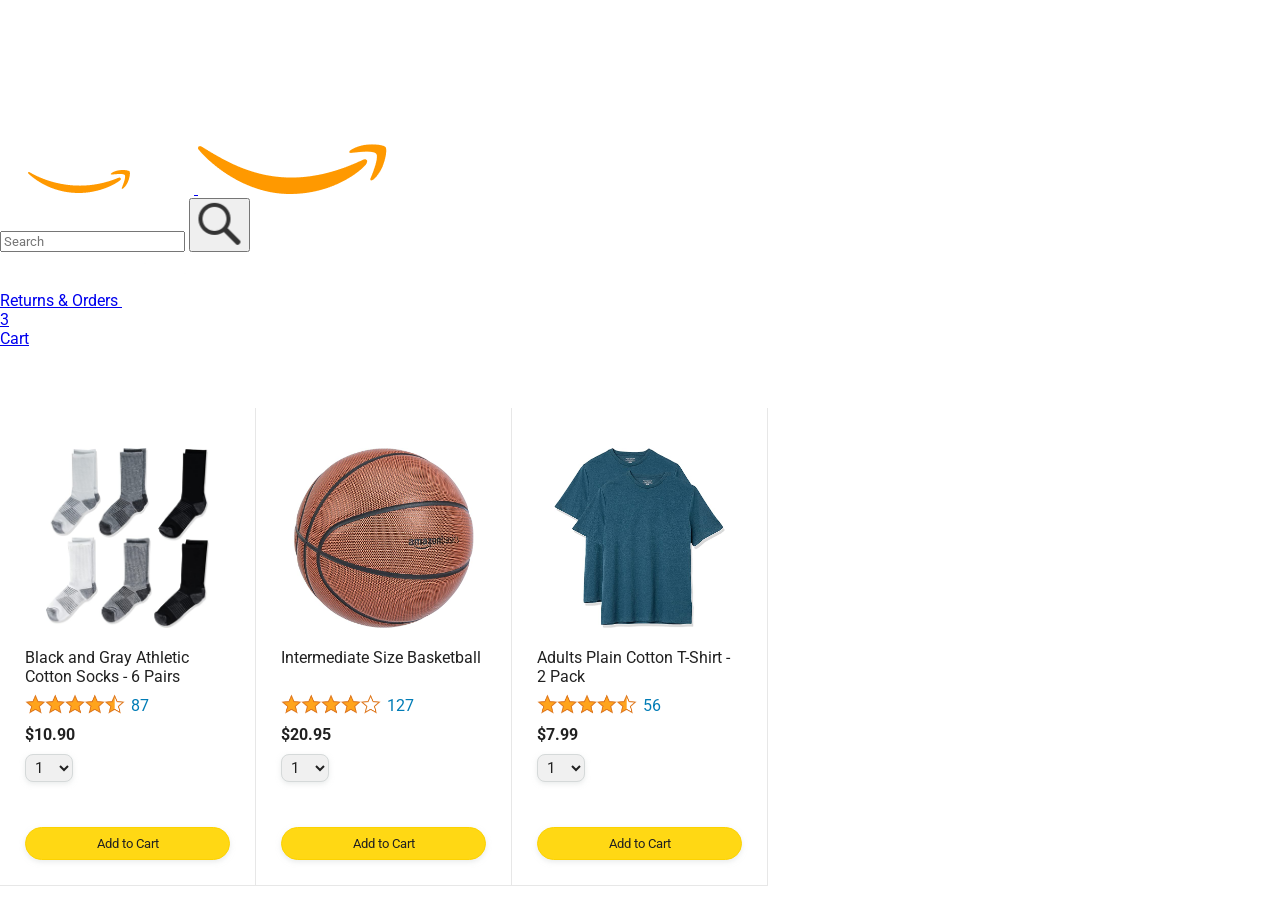
==== amazon.html @ 9c946766 "initializing" ====
<!DOCTYPE html>
<html>
  <head>
    <title>Amazon Project</title>

    <!-- This code is needed for responsive design to work.
      (Responsive design = make the website look good on
      smaller screen sizes like a phone or a tablet). -->
    <meta name="viewport" content="width=device-width, initial-scale=1">

    <!-- Load a font called Roboto from Google Fonts. -->
    <link rel="preconnect" href="https://fonts.googleapis.com">
    <link rel="preconnect" href="https://fonts.gstatic.com" crossorigin>
    <link href="https://fonts.googleapis.com/css2?family=Roboto:wght@400;500;700&display=swap" rel="stylesheet">

    <!-- Here are the CSS files for this page. -->
    <link rel="stylesheet" href="styles/shared/general.css">
    <link rel="stylesheet" href="styles/shared/amazon-header.css">
    <link rel="stylesheet" href="styles/pages/amazon.css">
  </head>
  <body>
    <div class="amazon-header">
      <div class="amazon-header-left-section">
        <a href="amazon.html" class="header-link">
          <img class="amazon-logo"
            src="images/amazon-logo-white.png">
          <img class="amazon-mobile-logo"
            src="images/amazon-mobile-logo-white.png">
        </a>
      </div>

      <div class="amazon-header-middle-section">
        <input class="search-bar" type="text" placeholder="Search">

        <button class="search-button">
          <img class="search-icon" src="images/icons/search-icon.png">
        </button>
      </div>

      <div class="amazon-header-right-section">
        <a class="orders-link header-link" href="orders.html">
          <span class="returns-text">Returns</span>
          <span class="orders-text">& Orders</span>
        </a>

        <a class="cart-link header-link" href="checkout.html">
          <img class="cart-icon" src="images/icons/cart-icon.png">
          <div class="cart-quantity">3</div>
          <div class="cart-text">Cart</div>
        </a>
      </div>
    </div>
    
    <div class="main">
      <div class="products-grid">
        <div class="product-container">
          <div class="product-image-container">
            <img class="product-image"
              src="images/products/athletic-cotton-socks-6-pairs.jpg">
          </div>

          <div class="product-name limit-text-to-2-lines">
            Black and Gray Athletic Cotton Socks - 6 Pairs
          </div>

          <div class="product-rating-container">
            <img class="product-rating-stars"
              src="images/ratings/rating-45.png">
            <div class="product-rating-count link-primary">
              87
            </div>
          </div>

          <div class="product-price">
            $10.90
          </div>

          <div class="product-quantity-container">
            <select>
              <option selected value="1">1</option>
              <option value="2">2</option>
              <option value="3">3</option>
              <option value="4">4</option>
              <option value="5">5</option>
              <option value="6">6</option>
              <option value="7">7</option>
              <option value="8">8</option>
              <option value="9">9</option>
              <option value="10">10</option>
            </select>
          </div>

          <div class="product-spacer"></div>

          <div class="added-to-cart">
            <img src="images/icons/checkmark.png">
            Added
          </div>

          <button class="add-to-cart-button button-primary">
            Add to Cart
          </button>
        </div>

        <div class="product-container">
          <div class="product-image-container">
            <img class="product-image"
              src="images/products/intermediate-composite-basketball.jpg">
          </div>

          <div class="product-name limit-text-to-2-lines">
            Intermediate Size Basketball
          </div>

          <div class="product-rating-container">
            <img class="product-rating-stars"
              src="images/ratings/rating-40.png">
            <div class="product-rating-count link-primary">
              127
            </div>
          </div>

          <div class="product-price">
            $20.95
          </div>

          <div class="product-quantity-container">
            <select>
              <option selected value="1">1</option>
              <option value="2">2</option>
              <option value="3">3</option>
              <option value="4">4</option>
              <option value="5">5</option>
              <option value="6">6</option>
              <option value="7">7</option>
              <option value="8">8</option>
              <option value="9">9</option>
              <option value="10">10</option>
            </select>
          </div>

          <div class="product-spacer"></div>

          <div class="added-to-cart">
            <img src="images/icons/checkmark.png">
            Added
          </div>

          <button class="add-to-cart-button button-primary">
            Add to Cart
          </button>
        </div>

        <div class="product-container">
          <div class="product-image-container">
            <img class="product-image"
              src="images/products/adults-plain-cotton-tshirt-2-pack-teal.jpg">
          </div>

          <div class="product-name limit-text-to-2-lines">
            Adults Plain Cotton T-Shirt - 2 Pack
          </div>

          <div class="product-rating-container">
            <img class="product-rating-stars"
              src="images/ratings/rating-45.png">
            <div class="product-rating-count link-primary">
              56
            </div>
          </div>

          <div class="product-price">
            $7.99
          </div>

          <div class="product-quantity-container">
            <select>
              <option selected value="1">1</option>
              <option value="2">2</option>
              <option value="3">3</option>
              <option value="4">4</option>
              <option value="5">5</option>
              <option value="6">6</option>
              <option value="7">7</option>
              <option value="8">8</option>
              <option value="9">9</option>
              <option value="10">10</option>
            </select>
          </div>

          <div class="product-spacer"></div>

          <div class="added-to-cart">
            <img src="images/icons/checkmark.png">
            Added
          </div>

          <button class="add-to-cart-button button-primary">
            Add to Cart
          </button>
        </div>
      </div>
    </div>
  </body>
</html>
---- styles/shared/general.css ----
body {
  font-family: Roboto, Arial;
  color: rgb(33, 33, 33);
  /* The <body> element has a default margin of 8px
     on all sides. This removes the default margins. */
  margin: 0;
}

/* <p> elements have a default margin on the top
   and bottom. This removes the default margins. */
p {
  margin: 0;
}

button {
  cursor: pointer;
}

select {
  cursor: pointer;
}

input, select, button {
  font-family: Roboto, Arial;
}

.button-primary {
  color: rgb(33, 33, 33);
  background-color: rgb(255, 216, 20);
  border: 1px solid rgb(252, 210, 0);
  border-radius: 8px;
  cursor: pointer;
  box-shadow: 0 2px 5px rgba(213, 217, 217, 0.5);
}

.button-primary:hover {
  background-color: rgb(247, 202, 0);
  border: 1px solid rgb(242, 194, 0);
}

.button-primary:active {
  background: rgb(255, 216, 20);
  border-color: rgb(252, 210, 0);
  box-shadow: none;
}

.button-secondary {
  color: rgb(33, 33, 33);
  background: white;
  border: 1px solid rgb(213, 217, 217);
  border-radius: 8px;
  cursor: pointer;
  box-shadow: 0 2px 5px rgba(213, 217, 217, 0.5);
}

.button-secondary:hover {
  background-color: rgb(247, 250, 250);
}

.button-secondary:active {
  background-color: rgb(237, 253, 255);
  box-shadow: none;
}

/* These styles will limit text to 2 lines. Anything
   beyond 2 lines will be replaced with "..."
   You can find this code by using an A.I. tool or by
   searching in Google.
   https://css-tricks.com/almanac/properties/l/line-clamp/ */
.limit-text-to-2-lines {
  display: -webkit-box;
  -webkit-line-clamp: 2;
  -webkit-box-orient: vertical;
  overflow: hidden;
}

.link-primary {
  color: rgb(1, 124, 182);
  cursor: pointer;
}

.link-primary:hover {
  color: rgb(196, 80, 0);
}

/* Styles for dropdown selectors. */
select {
  color: rgb(33, 33, 33);
  background-color: rgb(240, 240, 240);
  border: 1px solid rgb(213, 217, 217);
  border-radius: 8px;
  padding: 3px 5px;
  font-size: 15px;
  cursor: pointer;
  box-shadow: 0 2px 5px rgba(213, 217, 217, 0.5);
}

select:focus,
input:focus {
  outline: 2px solid rgb(255, 153, 0);
}
---- styles/pages/amazon.css ----
.main {
  margin-top: 60px;
}

.products-grid {
  display: grid;

  /* - In CSS Grid, 1fr means a column will take up the
       remaining space in the grid.
     - If we write 1fr 1fr ... 1fr; 8 times, this will
       divide the grid into 8 columns, each taking up an
       equal amount of the space.
     - repeat(8, 1fr); is a shortcut for repeating "1fr"
       8 times (instead of typing out "1fr" 8 times).
       repeat(...) is a special property that works with
       display: grid; */
  grid-template-columns: repeat(8, 1fr);
}

/* @media is used to create responsive design (making the
   website look good on any screen size). This @media
   means when the screen width is 2000px or less, we
   will divide the grid into 7 columns instead of 8. */
@media (max-width: 2000px) {
  .products-grid {
    grid-template-columns: repeat(7, 1fr);
  }
}

/* This @media means when the screen width is 1600px or
   less, we will divide the grid into 6 columns. */
@media (max-width: 1600px) {
  .products-grid {
    grid-template-columns: repeat(6, 1fr);
  }
}

@media (max-width: 1300px) {
  .products-grid {
    grid-template-columns: repeat(5, 1fr);
  }
}

@media (max-width: 1000px) {
  .products-grid {
    grid-template-columns: repeat(4, 1fr);
  }
}

@media (max-width: 800px) {
  .products-grid {
    grid-template-columns: repeat(3, 1fr);
  }
}

@media (max-width: 575px) {
  .products-grid {
    grid-template-columns: repeat(2, 1fr);
  }
}

@media (max-width: 450px) {
  .products-grid {
    grid-template-columns: 1fr;
  }
}

.product-container {
  padding-top: 40px;
  padding-bottom: 25px;
  padding-left: 25px;
  padding-right: 25px;

  border-right: 1px solid rgb(231, 231, 231);
  border-bottom: 1px solid rgb(231, 231, 231);

  display: flex;
  flex-direction: column;
}

.product-image-container {
  display: flex;
  justify-content: center;
  align-items: center;

  height: 180px;
  margin-bottom: 20px;
}

.product-image {
  /* Images will overflow their container by default. To
    prevent this, we set max-width and max-height to 100%
    so they stay inside their container. */
  max-width: 100%;
  max-height: 100%;
}

.product-name {
  height: 40px;
  margin-bottom: 5px;
}

.product-rating-container {
  display: flex;
  align-items: center;
  margin-bottom: 10px;
}

.product-rating-stars {
  width: 100px;
  margin-right: 6px;
}

.product-rating-count {
  color: rgb(1, 124, 182);
  cursor: pointer;
  margin-top: 3px;
}

.product-price {
  font-weight: 700;
  margin-bottom: 10px;
}

.product-quantity-container {
  margin-bottom: 17px;
}

.product-spacer {
  flex: 1;
}

.added-to-cart {
  color: rgb(6, 125, 98);
  font-size: 16px;

  display: flex;
  align-items: center;
  margin-bottom: 8px;

  /* At first, the "Added to cart" message will
     be invisible. Use JavaScript to change the
     opacity and make it visible. */
  opacity: 0;
}

.added-to-cart img {
  height: 20px;
  margin-right: 5px;
}

.add-to-cart-button {
  width: 100%;
  padding: 8px;
  border-radius: 50px;
}
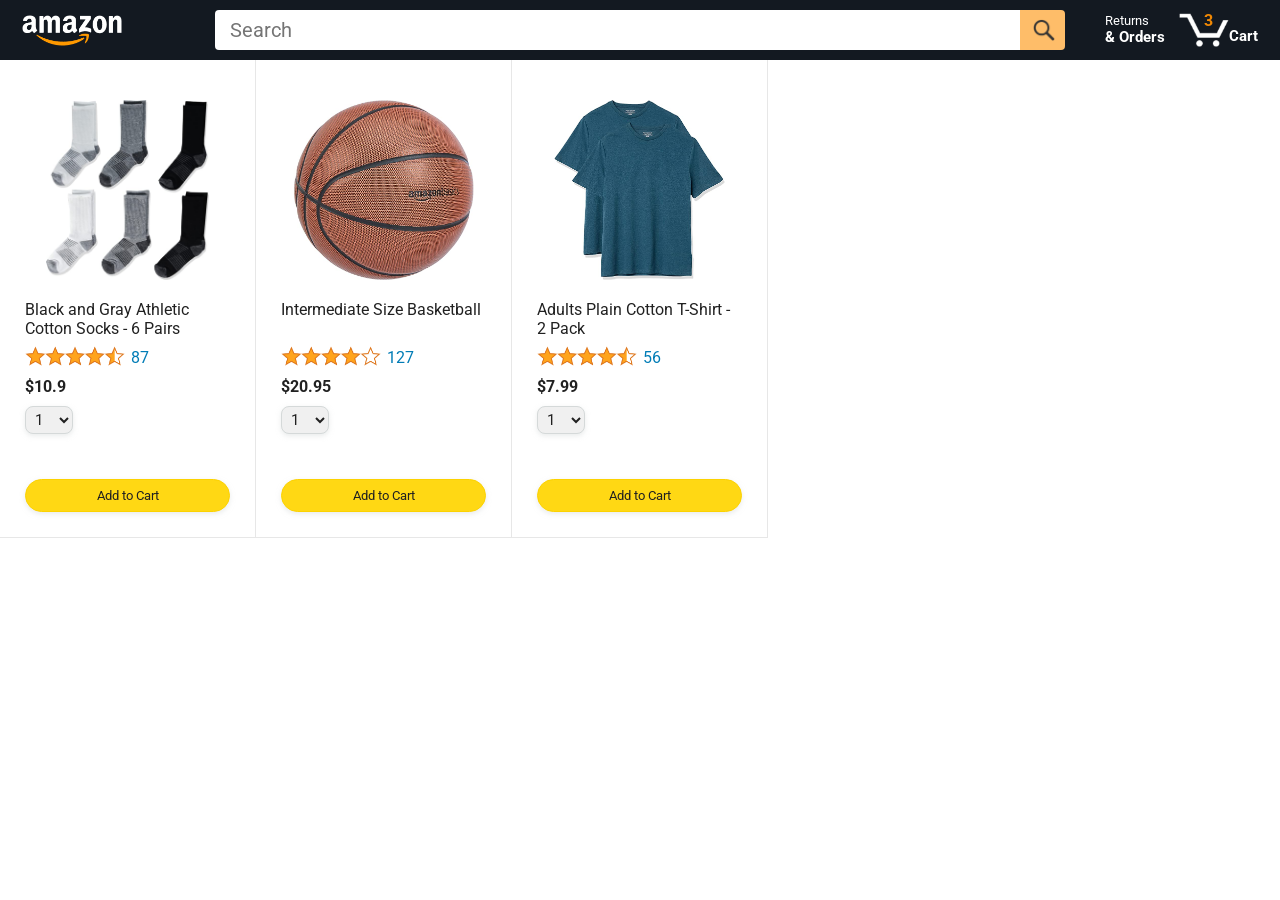
==== commit fe94aed2: "generated html content in js" ====
--- a/amazon.html
+++ b/amazon.html
@@ -52,154 +52,11 @@
     </div>
     
     <div class="main">
-      <div class="products-grid">
-        <div class="product-container">
-          <div class="product-image-container">
-            <img class="product-image"
-              src="images/products/athletic-cotton-socks-6-pairs.jpg">
-          </div>
-
-          <div class="product-name limit-text-to-2-lines">
-            Black and Gray Athletic Cotton Socks - 6 Pairs
-          </div>
-
-          <div class="product-rating-container">
-            <img class="product-rating-stars"
-              src="images/ratings/rating-45.png">
-            <div class="product-rating-count link-primary">
-              87
-            </div>
-          </div>
-
-          <div class="product-price">
-            $10.90
-          </div>
-
-          <div class="product-quantity-container">
-            <select>
-              <option selected value="1">1</option>
-              <option value="2">2</option>
-              <option value="3">3</option>
-              <option value="4">4</option>
-              <option value="5">5</option>
-              <option value="6">6</option>
-              <option value="7">7</option>
-              <option value="8">8</option>
-              <option value="9">9</option>
-              <option value="10">10</option>
-            </select>
-          </div>
-
-          <div class="product-spacer"></div>
-
-          <div class="added-to-cart">
-            <img src="images/icons/checkmark.png">
-            Added
-          </div>
-
-          <button class="add-to-cart-button button-primary">
-            Add to Cart
-          </button>
-        </div>
-
-        <div class="product-container">
-          <div class="product-image-container">
-            <img class="product-image"
-              src="images/products/intermediate-composite-basketball.jpg">
-          </div>
-
-          <div class="product-name limit-text-to-2-lines">
-            Intermediate Size Basketball
-          </div>
-
-          <div class="product-rating-container">
-            <img class="product-rating-stars"
-              src="images/ratings/rating-40.png">
-            <div class="product-rating-count link-primary">
-              127
-            </div>
-          </div>
-
-          <div class="product-price">
-            $20.95
-          </div>
-
-          <div class="product-quantity-container">
-            <select>
-              <option selected value="1">1</option>
-              <option value="2">2</option>
-              <option value="3">3</option>
-              <option value="4">4</option>
-              <option value="5">5</option>
-              <option value="6">6</option>
-              <option value="7">7</option>
-              <option value="8">8</option>
-              <option value="9">9</option>
-              <option value="10">10</option>
-            </select>
-          </div>
-
-          <div class="product-spacer"></div>
-
-          <div class="added-to-cart">
-            <img src="images/icons/checkmark.png">
-            Added
-          </div>
-
-          <button class="add-to-cart-button button-primary">
-            Add to Cart
-          </button>
-        </div>
-
-        <div class="product-container">
-          <div class="product-image-container">
-            <img class="product-image"
-              src="images/products/adults-plain-cotton-tshirt-2-pack-teal.jpg">
-          </div>
-
-          <div class="product-name limit-text-to-2-lines">
-            Adults Plain Cotton T-Shirt - 2 Pack
-          </div>
-
-          <div class="product-rating-container">
-            <img class="product-rating-stars"
-              src="images/ratings/rating-45.png">
-            <div class="product-rating-count link-primary">
-              56
-            </div>
-          </div>
-
-          <div class="product-price">
-            $7.99
-          </div>
-
-          <div class="product-quantity-container">
-            <select>
-              <option selected value="1">1</option>
-              <option value="2">2</option>
-              <option value="3">3</option>
-              <option value="4">4</option>
-              <option value="5">5</option>
-              <option value="6">6</option>
-              <option value="7">7</option>
-              <option value="8">8</option>
-              <option value="9">9</option>
-              <option value="10">10</option>
-            </select>
-          </div>
-
-          <div class="product-spacer"></div>
-
-          <div class="added-to-cart">
-            <img src="images/icons/checkmark.png">
-            Added
-          </div>
-
-          <button class="add-to-cart-button button-primary">
-            Add to Cart
-          </button>
-        </div>
+      <div class="products-grid js-insert-mainHTML">
+        
       </div>
     </div>
+
+    <script src="scriptfiles/amazon.js"></script>
   </body>
 </html>
--- a/styles/shared/amazon-header.css
+++ b/styles/shared/amazon-header.css
@@ -0,0 +1,149 @@
+.amazon-header {
+  background-color: rgb(19, 25, 33);
+  color: white;
+  padding-left: 15px;
+  padding-right: 15px;
+
+  display: flex;
+  align-items: center;
+  justify-content: space-between;
+
+  position: fixed;
+  top: 0;
+  left: 0;
+  right: 0;
+  height: 60px;
+}
+
+.amazon-header-left-section {
+  width: 180px;
+}
+
+@media (max-width: 800px) {
+  .amazon-header-left-section {
+    width:unset;
+  }
+}
+
+.header-link {
+  display: inline-block;
+  padding: 6px;
+  border-radius: 2px;
+  cursor: pointer;
+  text-decoration: none;
+  border: 1px solid rgba(0, 0, 0, 0);
+}
+
+.header-link:hover {
+  border: 1px solid white;
+}
+
+.amazon-logo {
+  width: 100px;
+  margin-top: 5px;
+}
+
+.amazon-mobile-logo {
+  display: none;
+}
+
+@media (max-width: 575px) {
+  .amazon-logo {
+    display: none;
+  }
+
+  .amazon-mobile-logo {
+    display: block;
+    height: 35px;
+    margin-top: 5px;
+  }
+}
+
+.amazon-header-middle-section {
+  flex: 1;
+  max-width: 850px;
+  margin-left: 10px;
+  margin-right: 10px;
+  display: flex;
+}
+
+.search-bar {
+  flex: 1;
+  width: 0;
+  font-size: 20px;
+  height: 38px;
+  padding-left: 15px;
+  border: none;
+  border-top-left-radius: 4px;
+  border-bottom-left-radius: 4px;
+  border-top-right-radius: 0;
+  border-bottom-right-radius: 0;
+}
+
+.search-button {
+  background-color: rgb(254, 189, 105);
+  border: none;
+  width: 45px;
+  height: 40px;
+  border-top-right-radius: 4px;
+  border-bottom-right-radius: 4px;
+  flex-shrink: 0;
+}
+
+.search-icon {
+  height: 22px;
+  margin-left: 2px;
+  margin-top: 3px;
+}
+
+.amazon-header-right-section {
+  width: 180px;
+  flex-shrink: 0;
+  display: flex;
+  justify-content: end;
+}
+
+.orders-link {
+  color: white;
+}
+
+.returns-text {
+  display: block;
+  font-size: 13px;
+}
+
+.orders-text {
+  display: block;
+  font-size: 15px;
+  font-weight: 700;
+}
+
+.cart-link {
+  color: white;
+  display: flex;
+  align-items: center;
+  position: relative;
+}
+
+.cart-icon {
+  width: 50px;
+}
+
+.cart-text {
+  margin-top: 12px;
+  font-size: 15px;
+  font-weight: 700;
+}
+
+.cart-quantity {
+  color: rgb(240, 136, 4);
+  font-size: 16px;
+  font-weight: 700;
+
+  position: absolute;
+  top: 4px;
+  left: 22px;
+  
+  width: 26px;
+  text-align: center;
+}
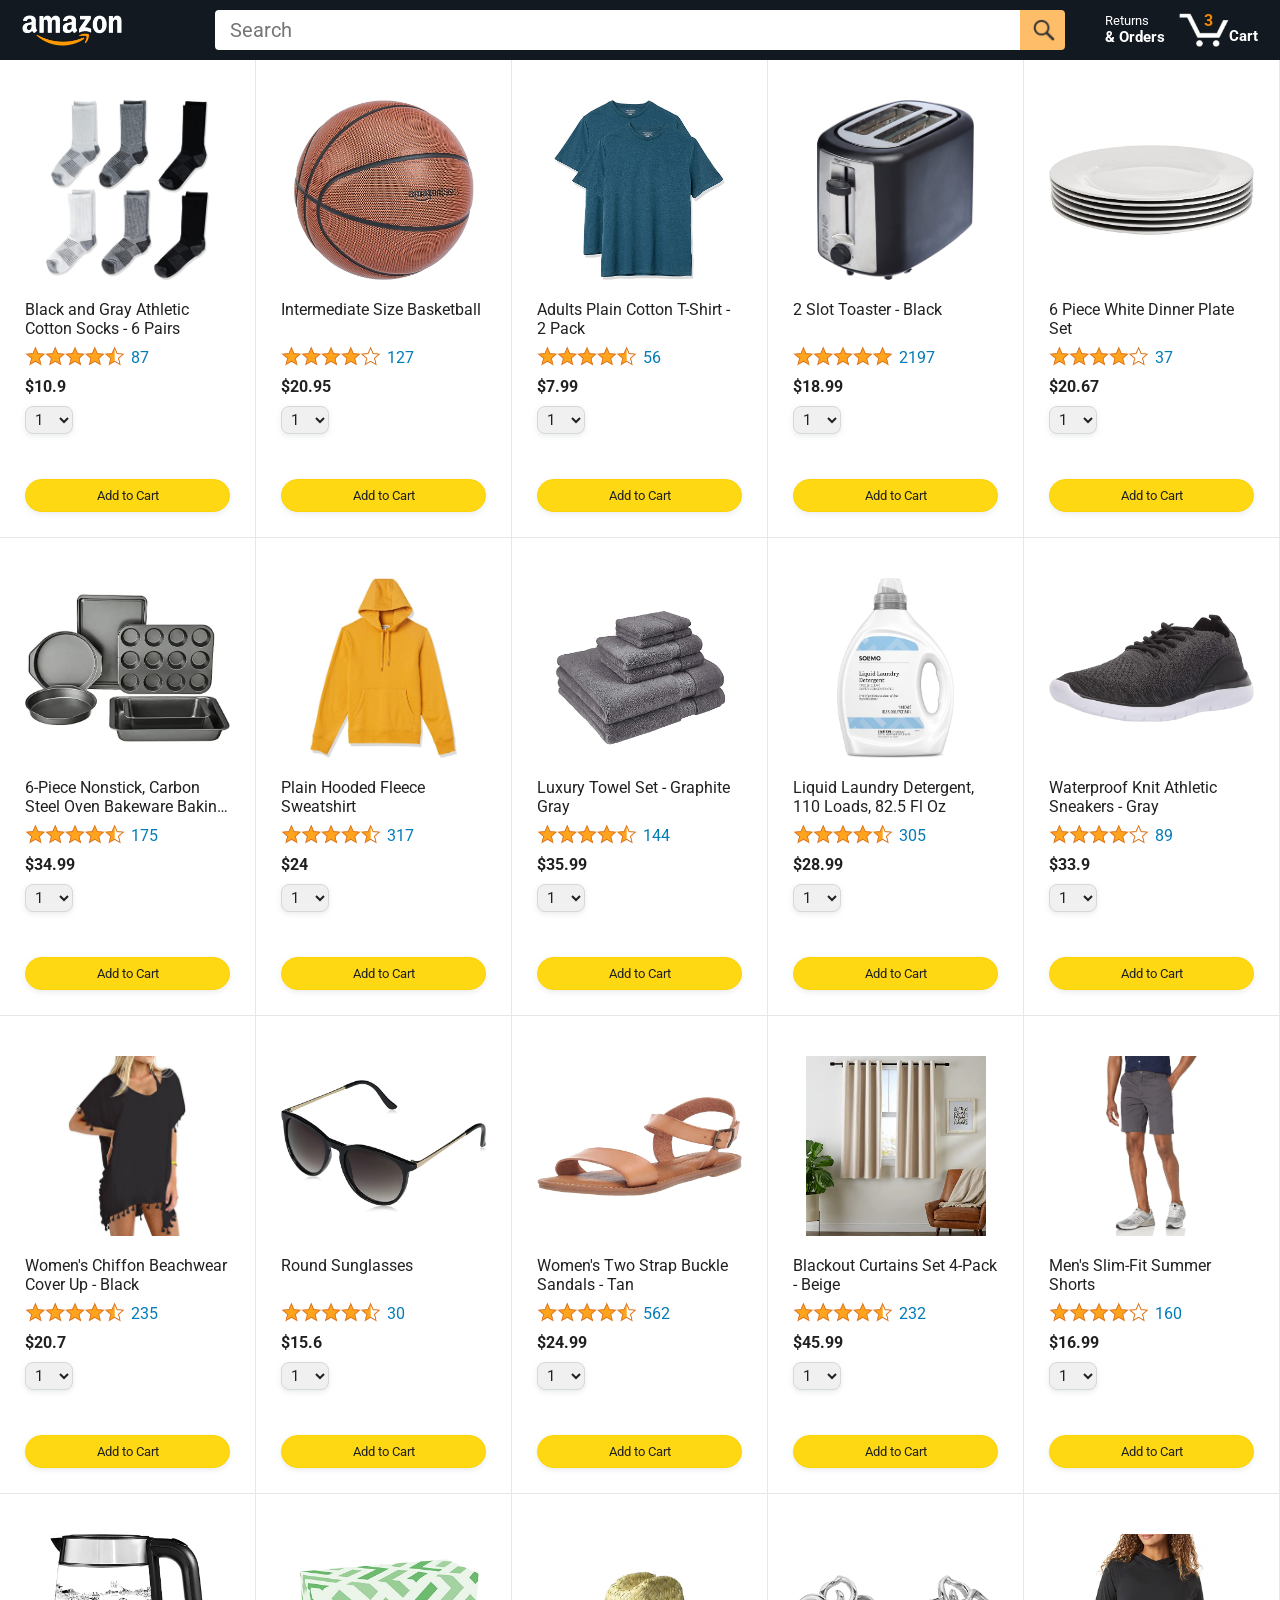
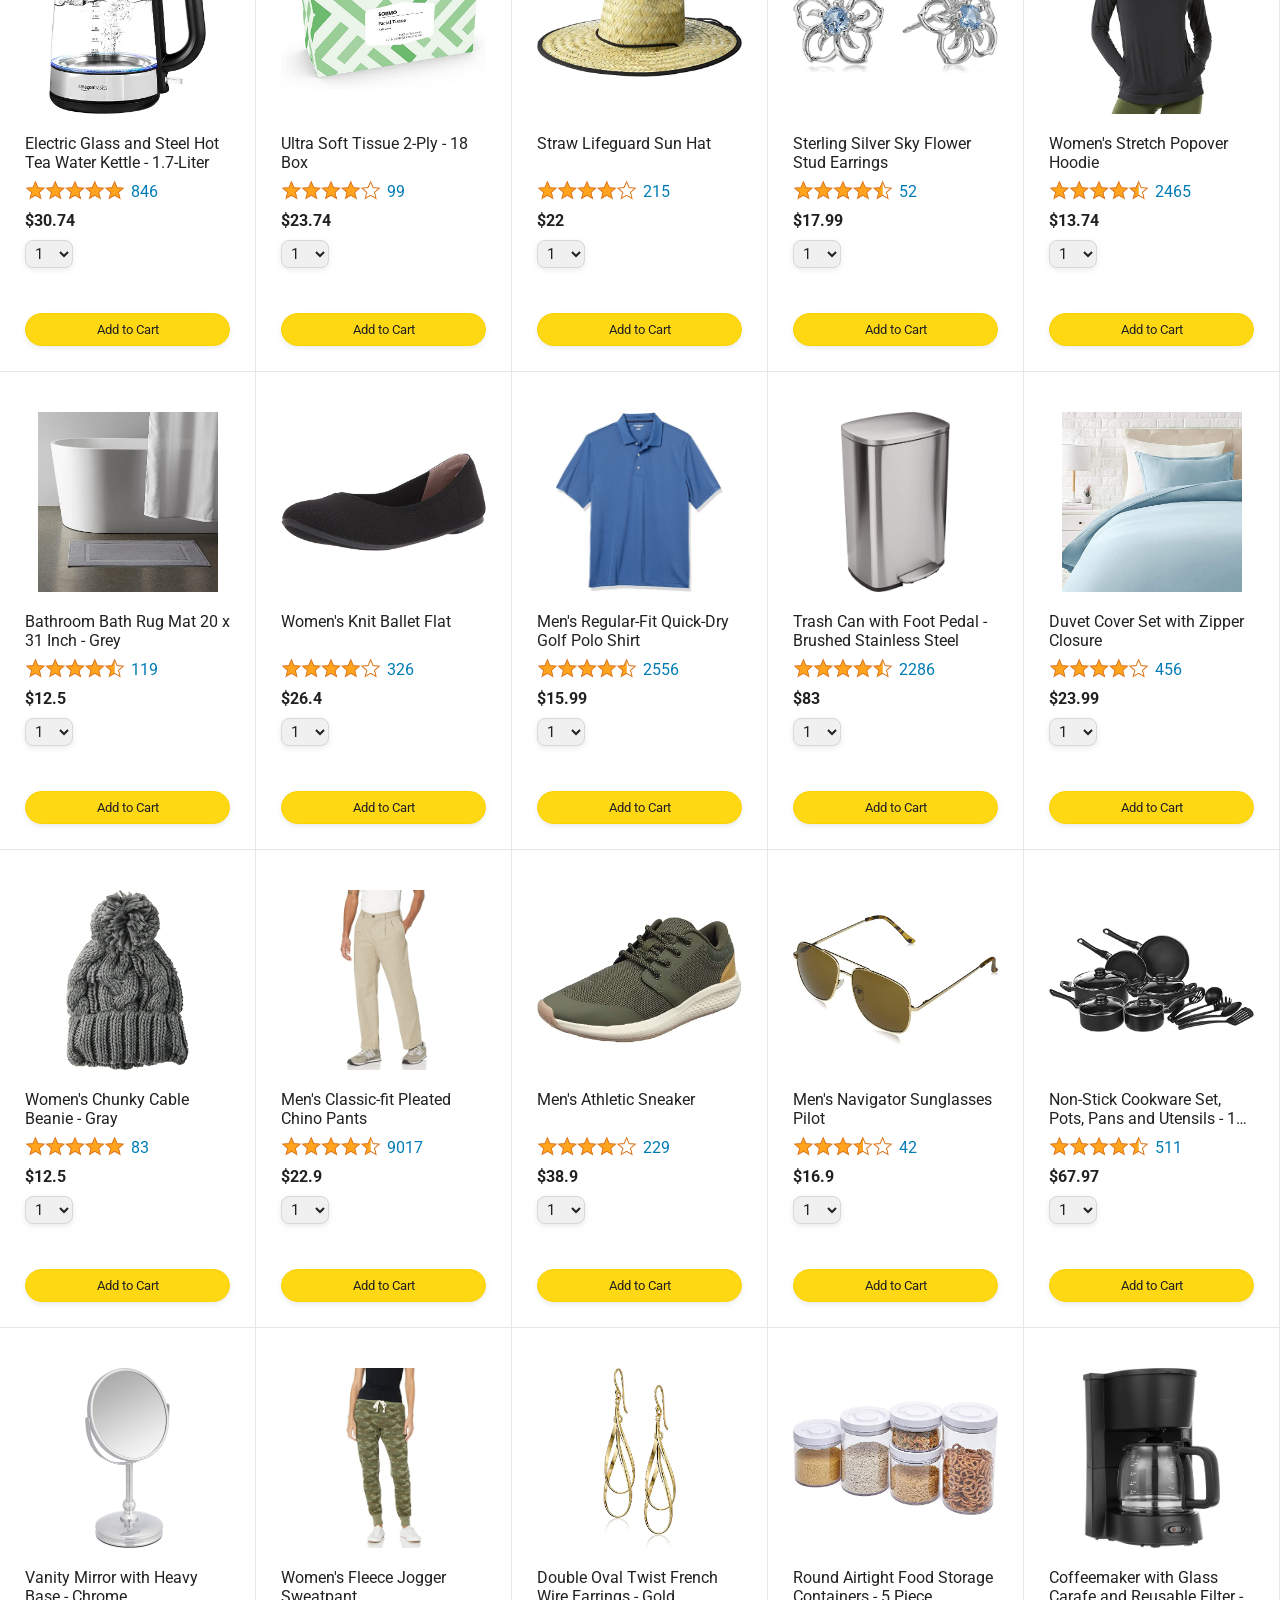
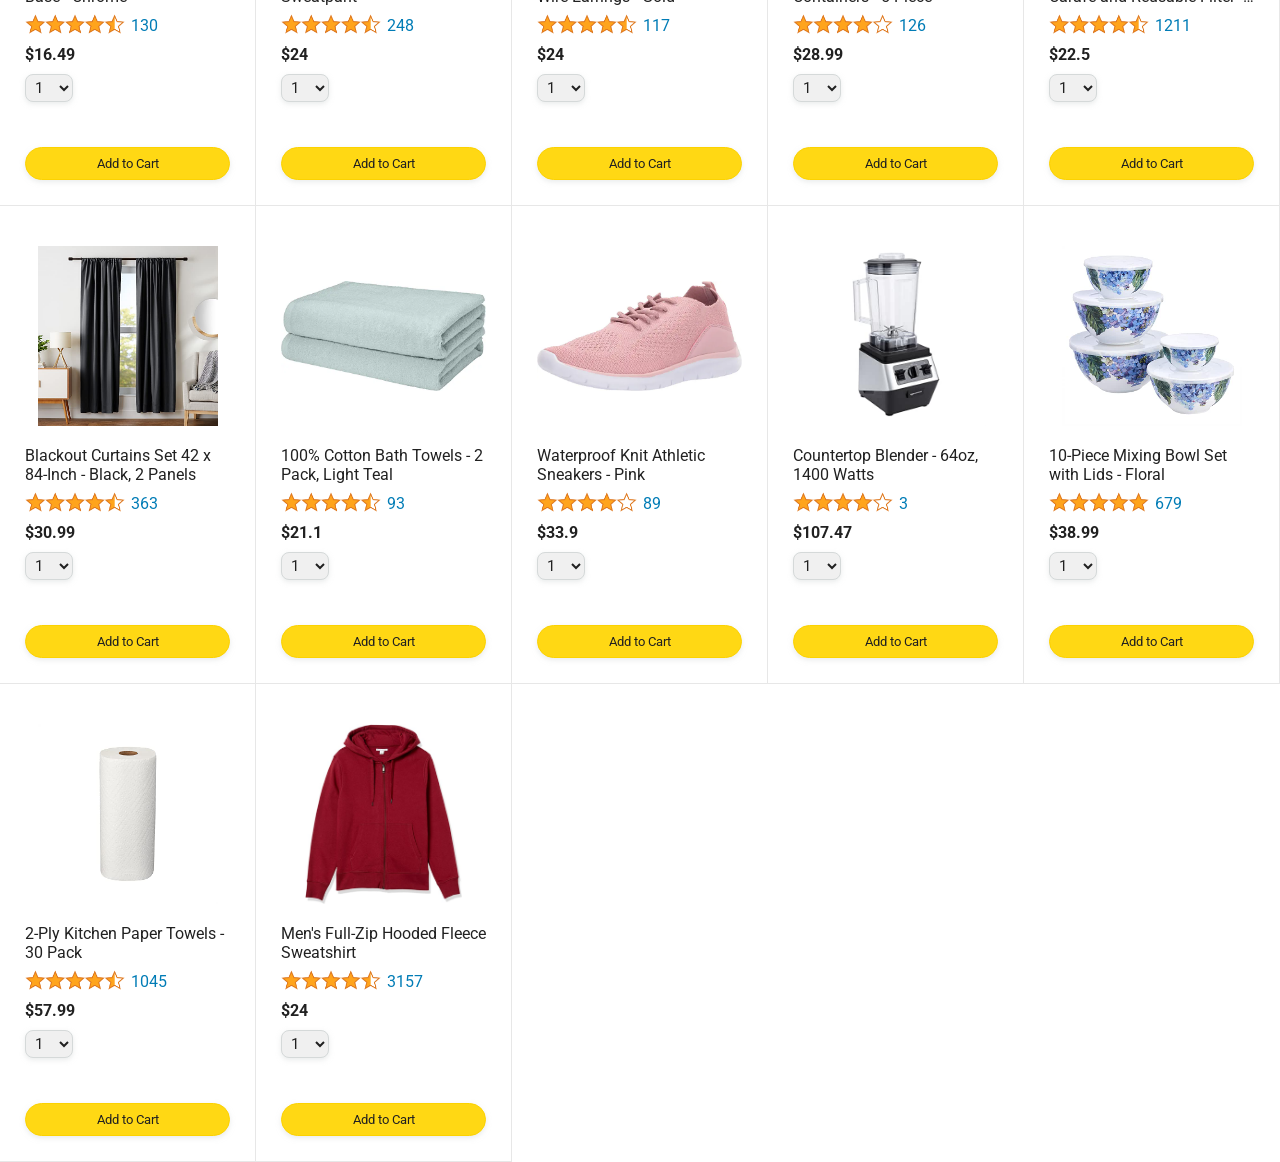
==== commit a1ef071c: "got products array from different js file" ====
--- a/amazon.html
+++ b/amazon.html
@@ -57,6 +57,7 @@
       </div>
     </div>
 
+    <script src="data/products.js"></script>
     <script src="scriptfiles/amazon.js"></script>
   </body>
 </html>
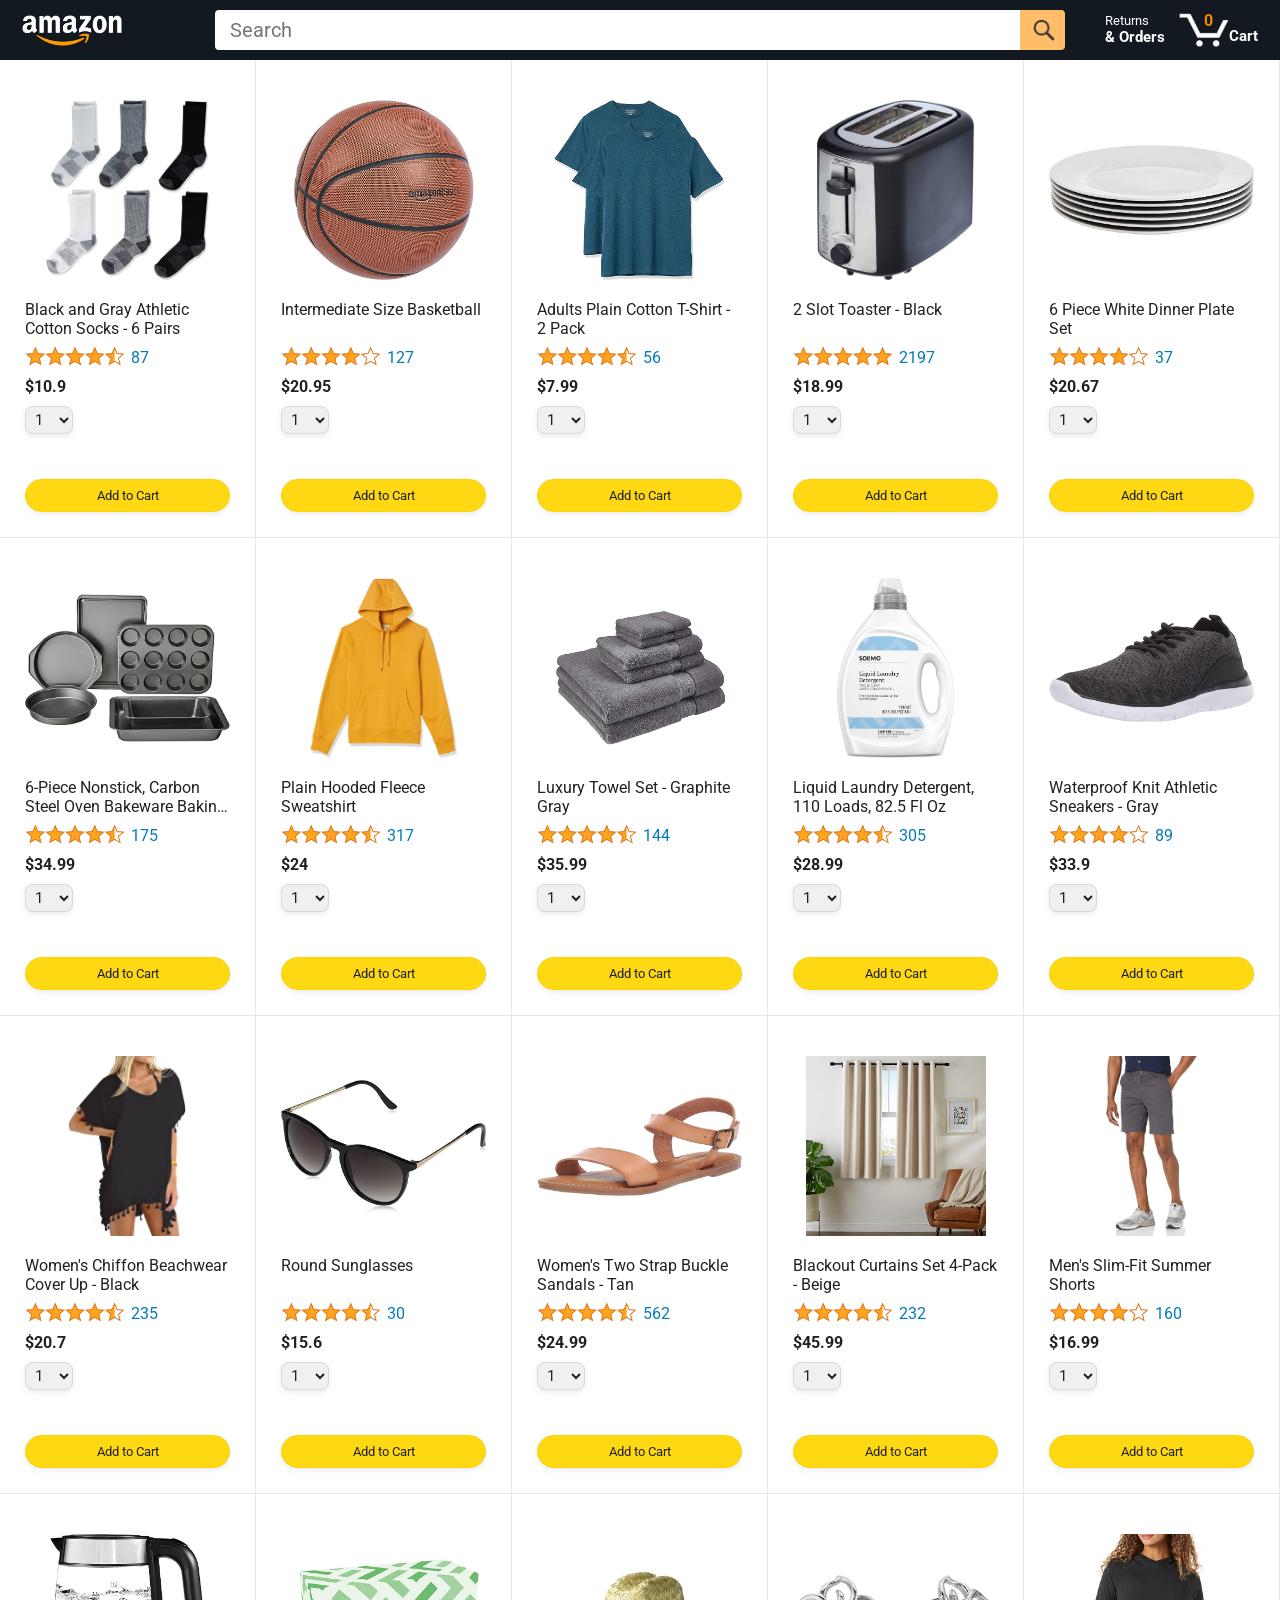
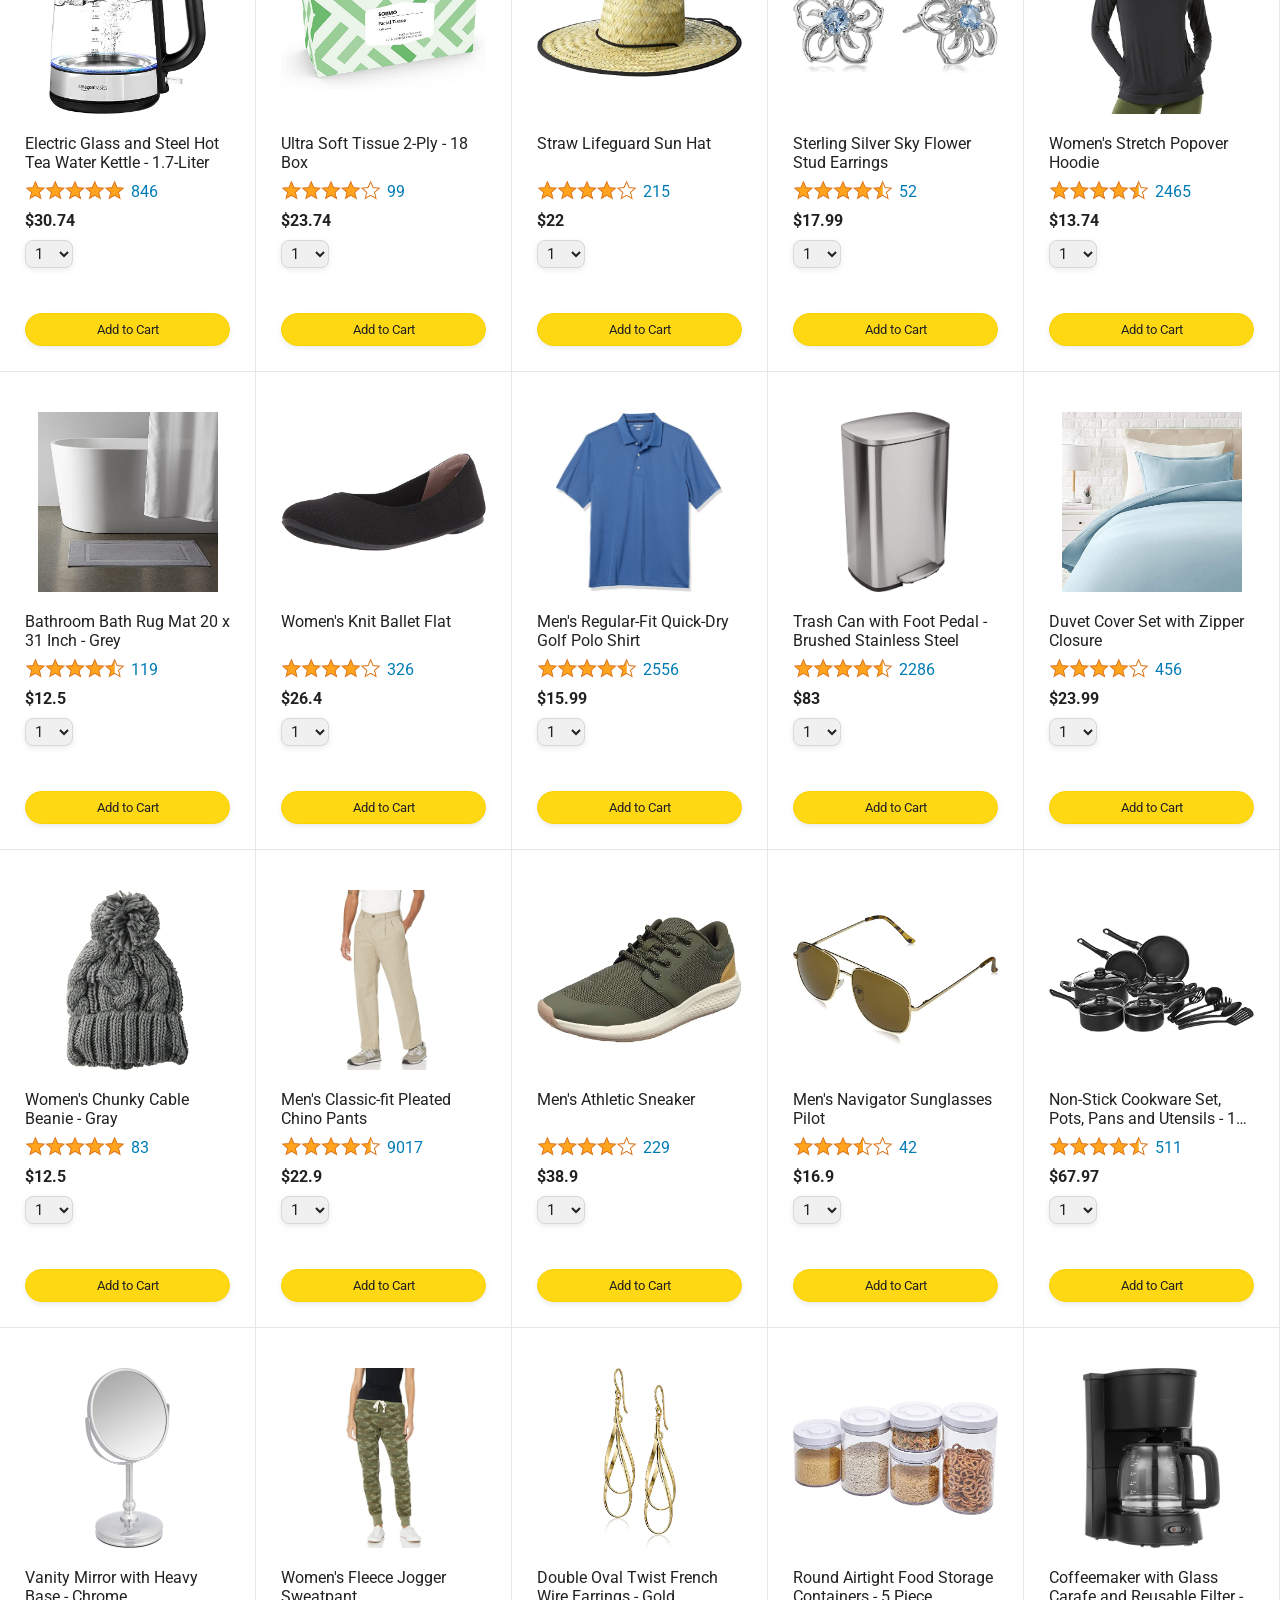
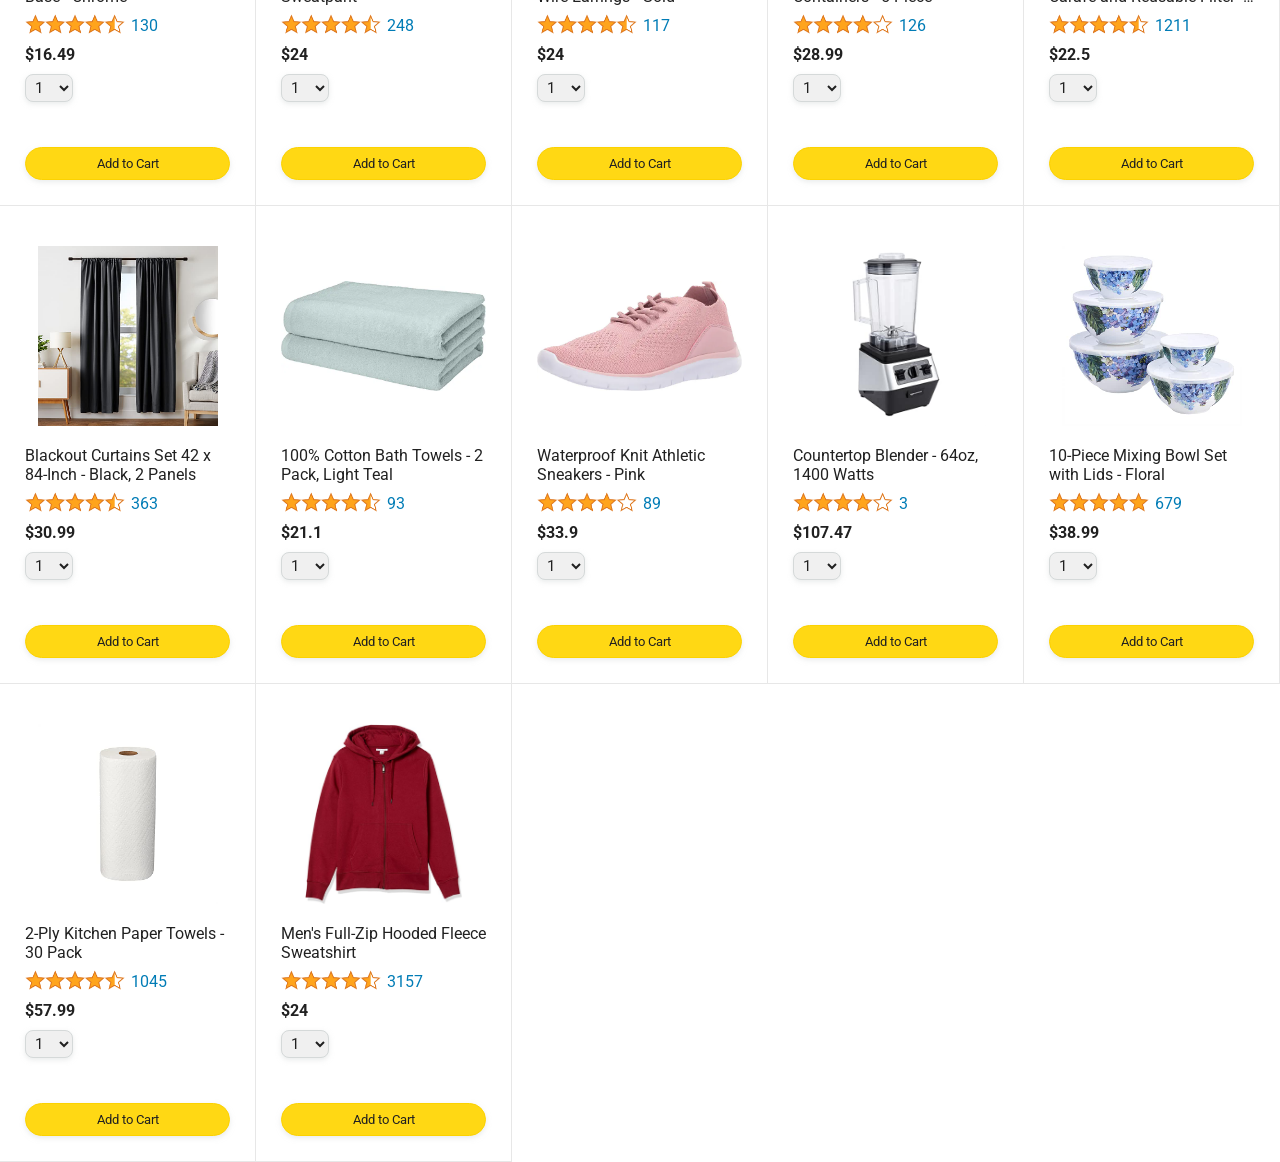
==== commit 7416a9a5: "top right cart quantity setting up" ====
--- a/amazon.html
+++ b/amazon.html
@@ -45,7 +45,7 @@
 
         <a class="cart-link header-link" href="checkout.html">
           <img class="cart-icon" src="images/icons/cart-icon.png">
-          <div class="cart-quantity">3</div>
+          <div class="cart-quantity js-cart-quantity">0</div>
           <div class="cart-text">Cart</div>
         </a>
       </div>
@@ -56,7 +56,7 @@
         
       </div>
     </div>
-
+    <script src="data/cart.js"></script>
     <script src="data/products.js"></script>
     <script src="scriptfiles/amazon.js"></script>
   </body>
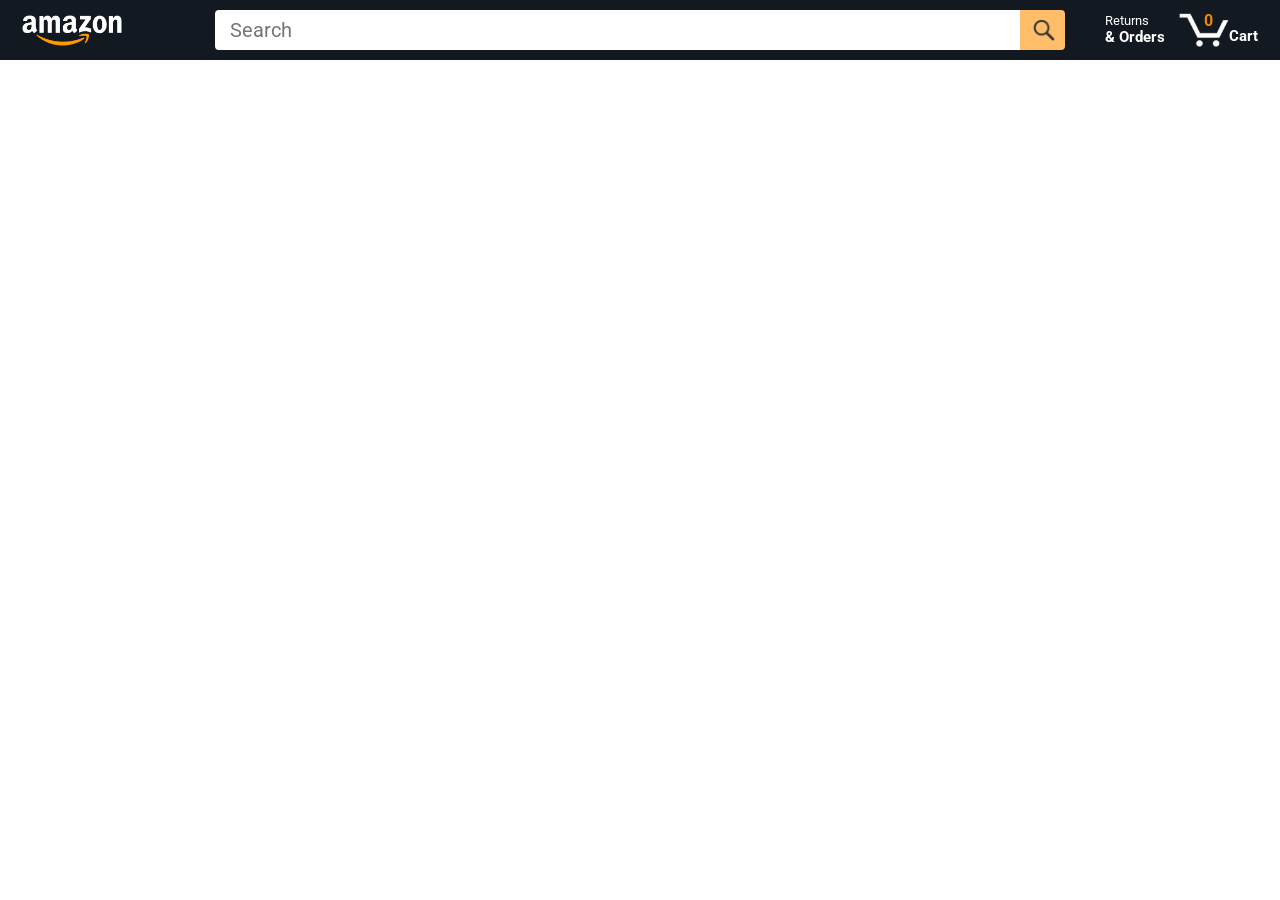
==== commit 66780499: "removed script tag and added module" ====
--- a/amazon.html
+++ b/amazon.html
@@ -56,8 +56,8 @@
         
       </div>
     </div>
-    <script src="data/cart.js"></script>
+    
     <script src="data/products.js"></script>
-    <script src="scriptfiles/amazon.js"></script>
+    <script src="scriptfiles/amazon.js" type="module"></script>
   </body>
 </html>
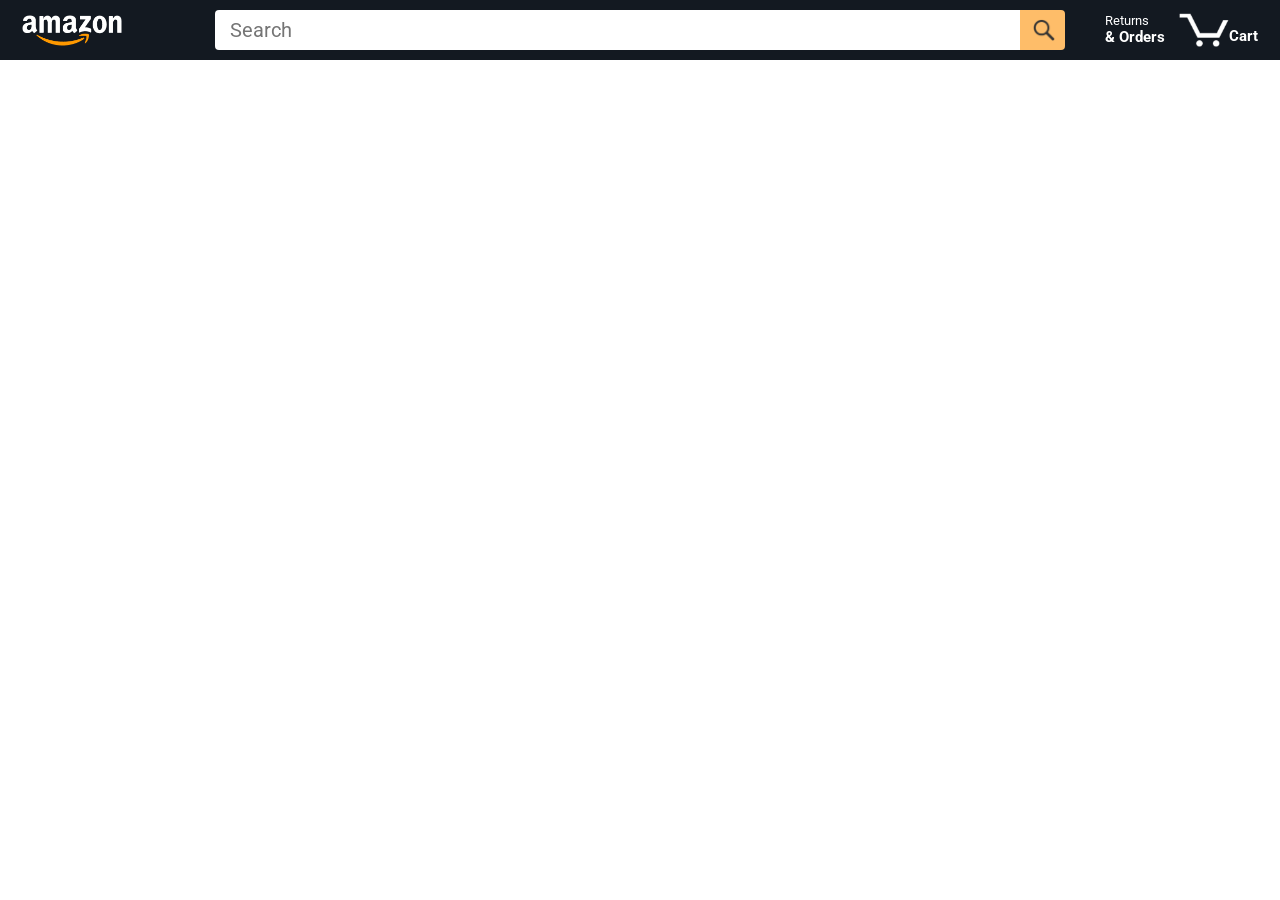
==== commit b53ed619: "cart update link semi-complete" ====
--- a/amazon.html
+++ b/amazon.html
@@ -45,7 +45,7 @@
 
         <a class="cart-link header-link" href="checkout.html">
           <img class="cart-icon" src="images/icons/cart-icon.png">
-          <div class="cart-quantity js-cart-quantity">0</div>
+          <div class="cart-quantity js-cart-quantity"></div>
           <div class="cart-text">Cart</div>
         </a>
       </div>
@@ -57,7 +57,7 @@
       </div>
     </div>
     
-    <script src="data/products.js"></script>
+    
     <script src="scriptfiles/amazon.js" type="module"></script>
   </body>
 </html>
